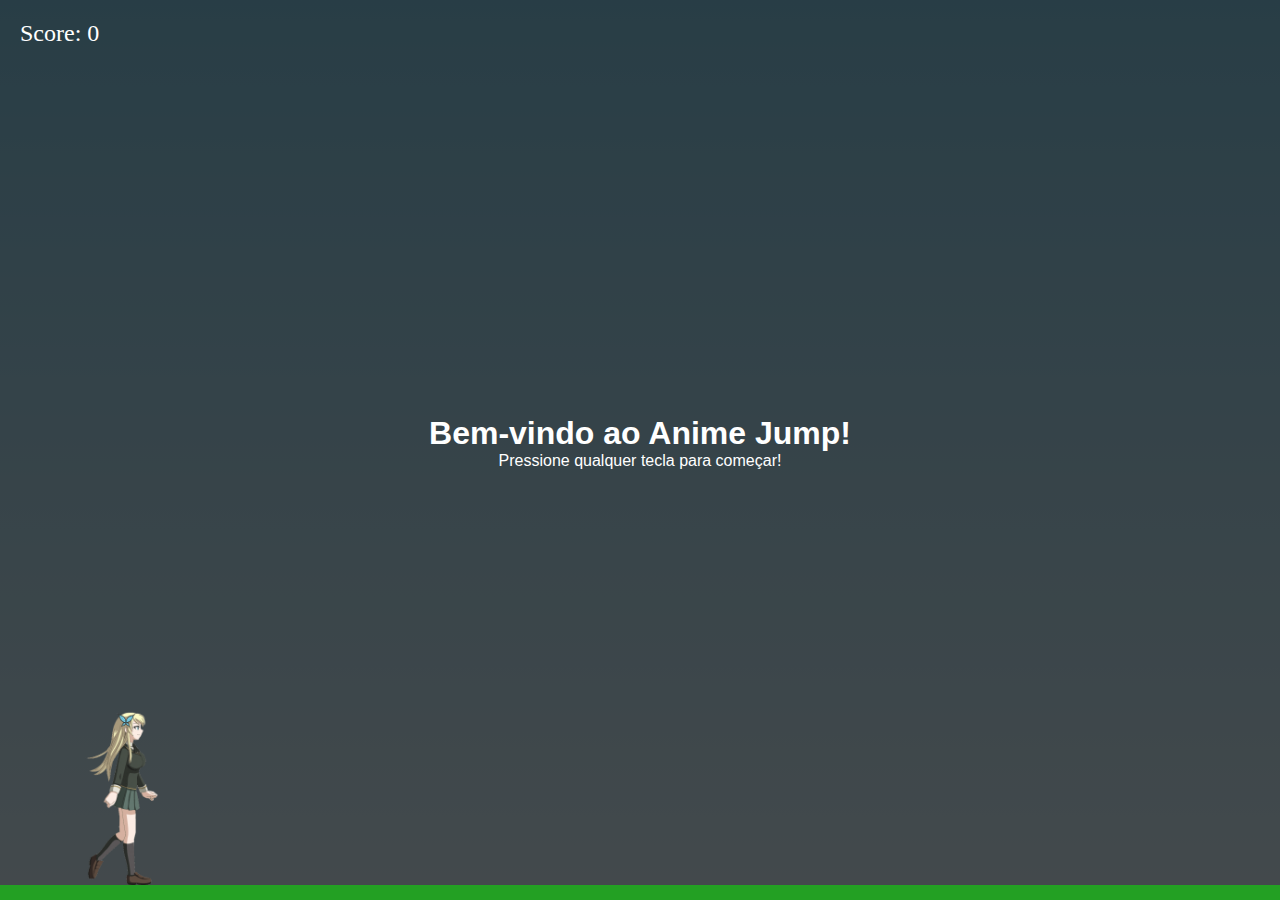
==== index.html @ 6e302172 "v1" ====
<!DOCTYPE html>
<html lang="en">
<head>
    <meta charset="UTF-8">
    <meta name="viewport" content="width=device-width, initial-scale=1.0">
    <title>Anime Jump</title>
    <link rel="stylesheet" href="index.css">
</head>
<body>
    <div class="game-board">
        <div class="start-screen">
            <h1>Bem-vindo ao Anime Jump!</h1>
            <p>Pressione qualquer tecla para começar!</p>
        </div>
        <img src="./img/dragao.gif" class="dragao">
        <img src="./img/clouds.png" class="clouds">
        <img src="./img/mario.gif" class="mario">
        <img src="./img/pipe.png" class="pipe">

        <div class="score">Score: 0</div>
    </div>
    <script src="index.js"></script>
</body>
</html>
---- index.css ----
* {
    margin: 0;
    padding: 0;
    box-sizing: border-box;
}
.start-screen {
    position: absolute; /* Posiciona a tela inicial sobre a tela do jogo */
    top: 0; /* Fica na parte superior da tela */
    left: 0; /* Fica na parte esquerda da tela */
    width: 100%; /* Ocupa toda a largura da tela */
    height: 100%; /* Ocupa toda a altura da tela */
    background: rgba(0, 0, 0, 0.7); /* Fundo escuro semi-transparente */
    color: white; /* Texto branco */
    display: flex; /* Flexbox para centralizar o conteúdo */
    flex-direction: column; /* Alinha os elementos em coluna */
    justify-content: center; /* Centraliza verticalmente */
    align-items: center; /* Centraliza horizontalmente */
    font-family: Arial, sans-serif; /* Fonte do texto */
}
.game-board {
    margin: 0 auto;
    width: 100vw;
    height: 100vh;
    position: relative;
    overflow: hidden;
    border-bottom: 15px solid rgb(35, 160, 35);
    background: linear-gradient(#87ceeb, #e0f6ff);
}
.pipe{
    position: absolute;
    bottom: 0;
    width: 80px;
    animation: pipe-animation 2s infinite linear;
}
.mario{
    width: 250px;
    position: absolute;
    bottom: 0px;
    transform: scaleX(-1);
}
.jump {
    animation: jump 500ms ease-out;
}
.clouds {
    width: 400px;
    position: absolute;
    animation: clouds-animation 20s infinite linear;
}
.dragao {
    position: absolute;
    width: 500px;
    animation: dragao-animation 4s infinite linear;
    transform: rotateY(180deg);
}
.score {
    position: absolute;
    top: 20px; 
    left: 20px;
    font-size: 24px;
    color: #fff;
}
@keyframes pipe-animation {
    from{
        right: -80px;
    }
    to{
        right: 100%;
    }
}
@keyframes jump {
    0% {
        bottom: 0;
    }
    40%, 50%, 60% {
        bottom: 200px;
    }
    100% {
        bottom: 0;
    }
}
@keyframes clouds-animation {
    from {
        right: -400px;
    }
    to {
        right: 100%;
    }
}
@keyframes dragao-animation {
    from {
        right: -500px;
    }
    to {
        right: 100%;
    }
}
/* Classe que impede a animação */
.no-animation {
    animation: none !important; /* Desabilita a animação */
}
.oculto {
    display: none; /* Oculte o pipe */
}
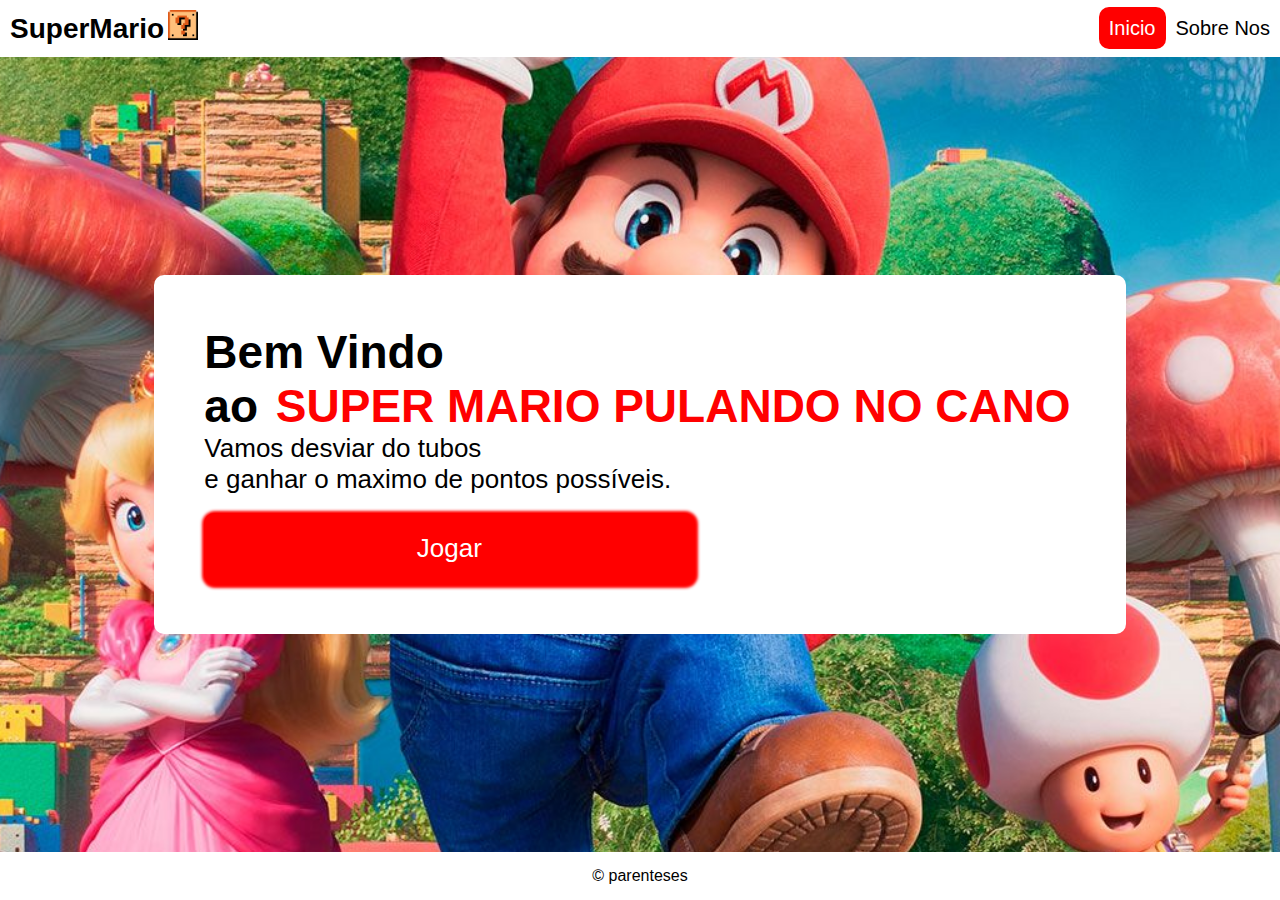
==== commit 9bfe5e8f: "v1.2" ====
--- a/index.html
+++ b/index.html
@@ -1,24 +1,49 @@
 <!DOCTYPE html>
-<html lang="en">
+<html lang="pt-BR">
 <head>
     <meta charset="UTF-8">
     <meta name="viewport" content="width=device-width, initial-scale=1.0">
-    <title>Anime Jump</title>
-    <link rel="stylesheet" href="index.css">
+    <title>Mario</title>
+    <link rel="stylesheet" href="./css/index.css">
 </head>
 <body>
-    <div class="game-board">
-        <div class="start-screen">
-            <h1>Bem-vindo ao Anime Jump!</h1>
-            <p>Pressione qualquer tecla para começar!</p>
-        </div>
-        <img src="./img/dragao.gif" class="dragao">
-        <img src="./img/clouds.png" class="clouds">
-        <img src="./img/mario.gif" class="mario">
-        <img src="./img/pipe.png" class="pipe">
+    <div class="container">
+        <header>
+            <div id="logo">
+                SuperMario
+                <figure>
+                    <img src="./img/caixaMario.png" id="logoImg">
+                </figure>
+            </div>
+            <nav>
+                <ul>
+                    <li>
+                        <a id="text-link" href="#">Inicio</a>
+                    </li>
+                    <li>
+                        <a id="nav-link" href="#">Sobre Nos</a>
+                    </li>
+                </ul>
+            </nav>
+        </header>
 
-        <div class="score">Score: 0</div>
+        <main>
+            <div>
+                <div class="quadrado">
+                    <h1 class="text">Bem Vindo <br>
+                        ao <span id="title">SUPER MARIO PULANDO NO CANO</span> 
+                    </h1>
+                    <p class="subtitle">Vamos desviar do tubos <br> 
+                        e ganhar o maximo de pontos possíveis.
+                    </p> <br>
+                    <div>
+                        <a class="botao" href="game.html">Jogar</a>
+                    </div>
+                </div>
+            </div>
+        </main>
+
+        <footer>&copy; parenteses</footer>
     </div>
-    <script src="index.js"></script>
 </body>
 </html>--- a/css/index.css
+++ b/css/index.css
@@ -0,0 +1,107 @@
+@import url('https://fonts.cdnfonts.com/css/new-super-mario-font-u');
+* {
+    margin: 0;
+    padding: 0;
+}
+body {
+    background-color: #87ceeb;
+    height: 100vh;
+    background-image: url("../img/fundo.jpg");
+    background-size: cover;
+    background-position: center; 
+    background-repeat: no-repeat;
+    font-family: 'New Super Mario Font U', sans-serif;
+}
+.container {
+    display: flex;
+    flex-direction: column;
+    height: 100%;
+}
+header {
+    display: flex;
+    justify-content: space-between;
+    padding: 10px;
+    align-items: center;
+    background-color: white;
+}
+#logo {
+    color: black;
+    font-size: 28px;
+    font-weight: bold;
+    display: flex;
+    gap: 4px;
+    align-items: center;
+}
+#text-link {
+    color: white;
+    text-decoration: none;
+    font-size: 20px;
+    padding: 10px;
+    background-color: red;
+    border-radius: 10px;
+}
+#nav-link {
+    color: black;
+    text-decoration: none;
+    font-size: 20px;
+}
+ul {
+    list-style: none;
+    display: flex;
+    gap: 10px;
+}
+#logoImg {
+    width: 30px;
+    height: 30px;
+}
+main {
+    display: flex;
+    flex-grow: 1;
+    justify-content: center;
+    align-items: center;
+    flex-direction: column;
+    gap: 30px;
+    color: black;
+    position: relative;
+}
+.botao {
+    text-decoration: none;
+    background-color: red;
+    border-radius:10px;
+    font-size: 26px;
+    color: white;
+    cursor: pointer;
+    padding: 20px;
+    display: flex;
+    text-align: center;
+    justify-content: center;
+    box-shadow: 1px 1px 3px 3px red;
+    width: 450px;
+}
+#title {
+    color:red;
+    font-weight: bold;
+    padding: 5px;
+}
+.text {
+    font-size: 46px; 
+}
+.subtitle{
+    font-size: 26px;
+}
+#text-inicio {
+    background-color: red;
+    padding: 10px;
+    border-radius: 5px;
+}
+.quadrado {
+    padding: 50px;
+    background-color: white;
+    border-radius: 10px;
+}
+footer {
+    display: flex;
+    justify-content: center;
+    background-color: white;
+    padding: 15px;
+}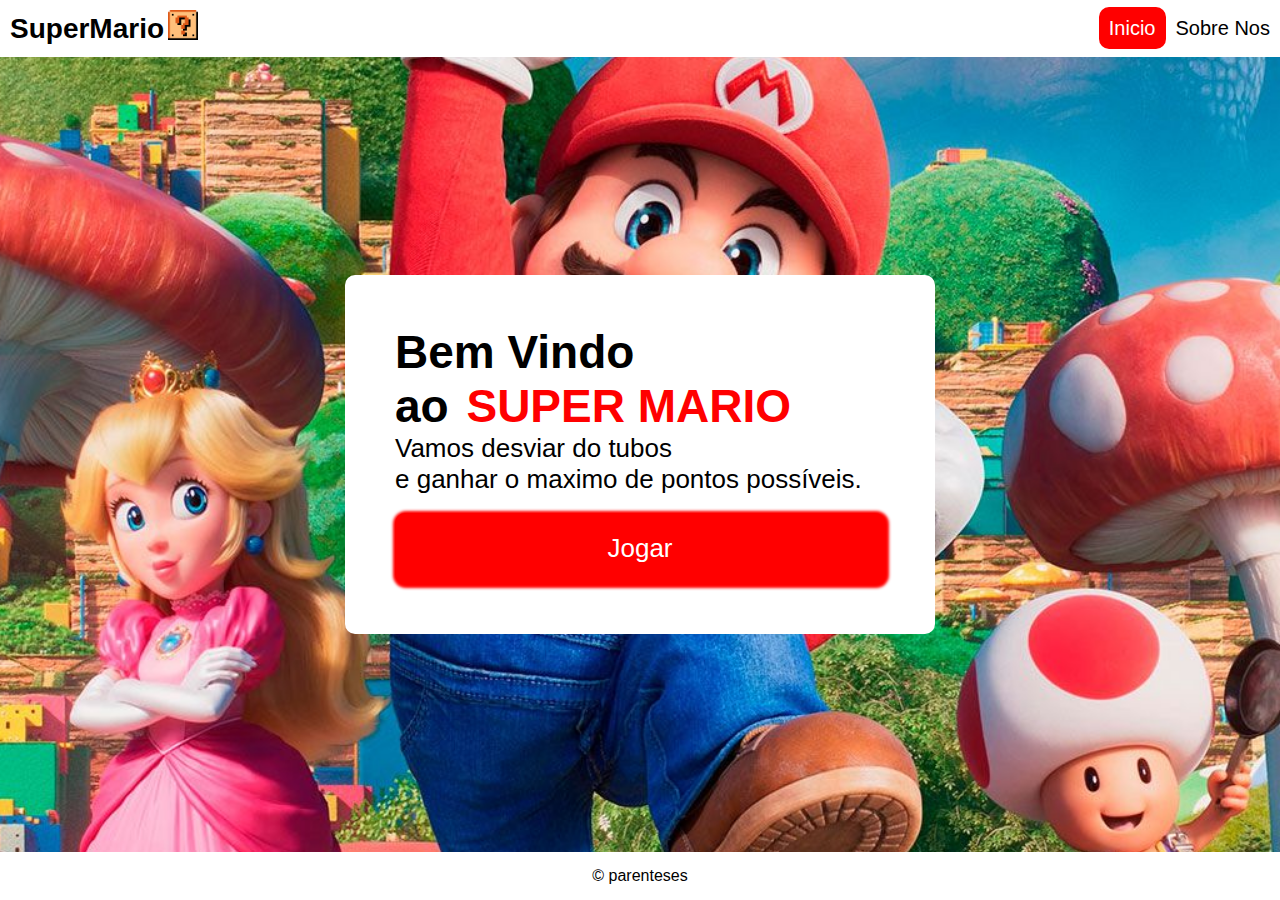
==== commit 191f0f52: "v12" ====
--- a/index.html
+++ b/index.html
@@ -31,7 +31,7 @@
             <div>
                 <div class="quadrado">
                     <h1 class="text">Bem Vindo <br>
-                        ao <span id="title">SUPER MARIO PULANDO NO CANO</span> 
+                        ao <span id="title">SUPER MARIO</span> 
                     </h1>
                     <p class="subtitle">Vamos desviar do tubos <br> 
                         e ganhar o maximo de pontos possíveis.
